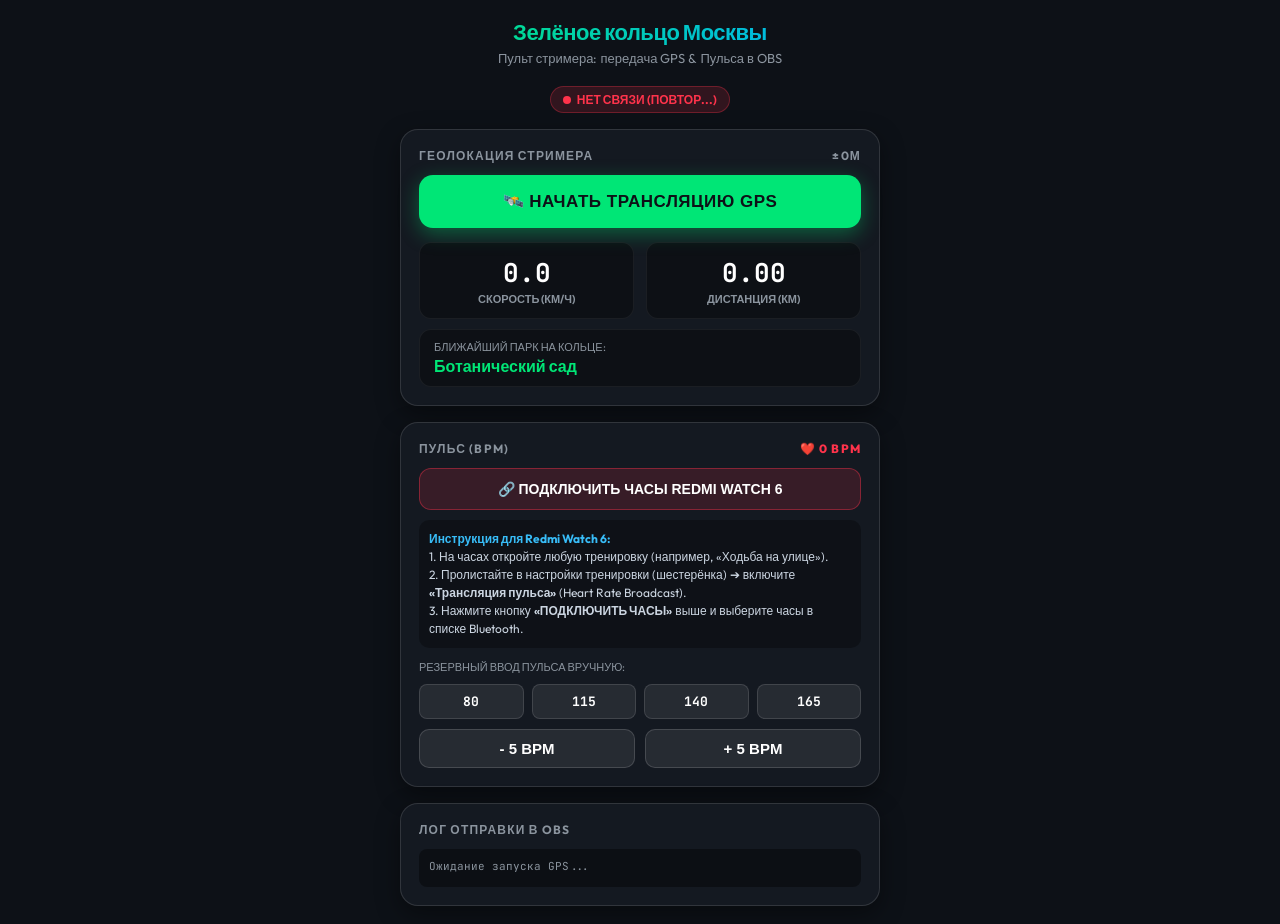
==== mobile.html @ d851f157 "Deploy Moscow Green Ring widget" ====
<!DOCTYPE html>
<html lang="ru">
<head>
  <meta charset="UTF-8">
  <meta name="viewport" content="width=device-width, initial-scale=1.0, maximum-scale=1.0, user-scalable=no">
  <title>Пульт стримера — Зелёное кольцо Москвы</title>
  <link rel="stylesheet" href="css/mobile.css">
</head>
<body>
  <div class="mobile-container">
    
    <header>
      <h1>Зелёное кольцо Москвы</h1>
      <div class="subtitle">Пульт стримера: передача GPS & Пульса в OBS</div>
    </header>

    <!-- Connection Status -->
    <div style="text-align: center;">
      <div id="conn-status" class="connection-pill conn-offline">
        <span class="dot"></span>ПОДКЛЮЧЕНИЕ К ОБС...
      </div>
    </div>

    <!-- GPS Main Card -->
    <section class="card">
      <div class="card-title">
        <span>Геолокация стримера</span>
        <span id="val-accuracy">±0м</span>
      </div>

      <button id="btn-gps-toggle" class="btn-primary">
        🛰️ НАЧАТЬ ТРАНСЛЯЦИЮ GPS
      </button>

      <div class="metrics-grid">
        <div class="metric-box">
          <div id="val-speed" class="metric-val">0.0</div>
          <div class="metric-unit">скорость (км/ч)</div>
        </div>
        <div class="metric-box">
          <div id="val-dist" class="metric-val">0.00</div>
          <div class="metric-unit">дистанция (км)</div>
        </div>
      </div>

      <div class="metric-box" style="margin-top: 10px; text-align: left; padding: 10px 14px;">
        <div style="font-size: 11px; color: var(--text-muted); text-transform: uppercase;">Ближайший парк на кольце:</div>
        <div id="val-park" style="font-size: 16px; font-weight: 700; color: #00e676; margin-top: 2px;">
          Ботанический сад
        </div>
      </div>
    </section>

    <!-- Heart Rate (BPM) Card -->
    <section class="card">
      <div class="card-title">
        <span>Пульс (BPM)</span>
        <span style="color: var(--accent-red); font-weight: 800;">❤️ <span id="val-bpm">0</span> BPM</span>
      </div>

      <button id="btn-ble-connect" class="btn-secondary" style="background: rgba(255, 51, 75, 0.15); border-color: rgba(255, 51, 75, 0.4); color: #fff;">
        🔗 ПОДКЛЮЧИТЬ ЧАСЫ REDMI WATCH 6
      </button>

      <div style="font-size: 12px; color: #cbd5e1; margin-top: 10px; line-height: 1.5; background: rgba(0,0,0,0.3); padding: 10px; border-radius: 10px;">
        <b style="color: #38bdf8;">Инструкция для Redmi Watch 6:</b><br>
        1. На часах откройте любую тренировку (например, «Ходьба на улице»).<br>
        2. Пролистайте в настройки тренировки (шестерёнка) ➔ включите <b>«Трансляция пульса»</b> (Heart Rate Broadcast).<br>
        3. Нажмите кнопку <b>«ПОДКЛЮЧИТЬ ЧАСЫ»</b> выше и выберите часы в списке Bluetooth.
      </div>

      <!-- Quick Manual BPM Controls as backup -->
      <div style="font-size: 11px; color: var(--text-muted); margin-top: 12px; text-transform: uppercase;">
        Резервный ввод пульса вручную:
      </div>
      <div class="bpm-presets">
        <button class="btn-preset" data-bpm="80">80</button>
        <button class="btn-preset" data-bpm="115">115</button>
        <button class="btn-preset" data-bpm="140">140</button>
        <button class="btn-preset" data-bpm="165">165</button>
      </div>

      <div class="bpm-step-row">
        <button id="btn-bpm-minus" class="btn-step">- 5 BPM</button>
        <button id="btn-bpm-plus" class="btn-step">+ 5 BPM</button>
      </div>
    </section>

    <!-- Status Log -->
    <section class="card">
      <div class="card-title">Лог отправки в OBS</div>
      <div id="status-log" class="status-log">Ожидание запуска GPS...</div>
    </section>

  </div>

  <script type="module" src="js/mobile.js"></script>
</body>
</html>
---- css/mobile.css ----
@import url('https://fonts.googleapis.com/css2?family=Outfit:wght@400;600;700;800&family=JetBrains+Mono:wght@500;700&display=swap');

:root {
  --primary-green: #00e676;
  --accent-red: #ff334b;
  --bg-dark: #0d1117;
  --bg-card: rgba(22, 27, 34, 0.95);
  --border-card: rgba(255, 255, 255, 0.12);
  --text-main: #f0f4f8;
  --text-muted: #8b949e;
  --font-main: 'Outfit', sans-serif;
  --font-mono: 'JetBrains Mono', monospace;
}

* {
  box-sizing: border-box;
  margin: 0;
  padding: 0;
  -webkit-tap-highlight-color: transparent;
}

body {
  background-color: var(--bg-dark);
  color: var(--text-main);
  font-family: var(--font-main);
  min-height: 100vh;
  padding: 18px;
  display: flex;
  flex-direction: column;
  align-items: center;
}

.mobile-container {
  width: 100%;
  max-width: 480px;
  display: flex;
  flex-direction: column;
  gap: 16px;
}

header {
  text-align: center;
  margin-bottom: 4px;
}

h1 {
  font-size: 22px;
  font-weight: 800;
  letter-spacing: -0.5px;
  background: linear-gradient(90deg, #00e676, #00b0ff);
  -webkit-background-clip: text;
  -webkit-text-fill-color: transparent;
}

.subtitle {
  font-size: 13px;
  color: var(--text-muted);
  margin-top: 4px;
}

/* Card styles */
.card {
  background: var(--bg-card);
  border: 1px solid var(--border-card);
  border-radius: 18px;
  padding: 18px;
  box-shadow: 0 8px 24px rgba(0,0,0,0.4);
}

.card-title {
  font-size: 12px;
  font-weight: 700;
  letter-spacing: 1.2px;
  text-transform: uppercase;
  color: var(--text-muted);
  margin-bottom: 12px;
  display: flex;
  align-items: center;
  justify-content: space-between;
}

/* Status Indicator */
.connection-pill {
  display: inline-flex;
  align-items: center;
  gap: 6px;
  padding: 5px 12px;
  border-radius: 20px;
  font-size: 12px;
  font-weight: 700;
}
.conn-online {
  background: rgba(0, 230, 118, 0.15);
  color: #00e676;
  border: 1px solid rgba(0, 230, 118, 0.3);
}
.conn-offline {
  background: rgba(255, 51, 75, 0.15);
  color: #ff334b;
  border: 1px solid rgba(255, 51, 75, 0.3);
}
.dot {
  width: 8px;
  height: 8px;
  border-radius: 50%;
  background: currentColor;
}

/* Large Action Buttons */
.btn-primary {
  width: 100%;
  padding: 16px;
  border-radius: 14px;
  border: none;
  font-size: 17px;
  font-weight: 800;
  letter-spacing: 0.5px;
  color: #0d1117;
  background: var(--primary-green);
  cursor: pointer;
  box-shadow: 0 6px 20px rgba(0, 230, 118, 0.35);
  transition: all 0.2s ease;
  display: flex;
  align-items: center;
  justify-content: center;
  gap: 10px;
}

.btn-primary.active {
  background: #ff334b;
  color: #ffffff;
  box-shadow: 0 6px 20px rgba(255, 51, 75, 0.4);
}

.btn-secondary {
  width: 100%;
  padding: 12px;
  border-radius: 12px;
  border: 1px solid rgba(255, 255, 255, 0.18);
  font-size: 14px;
  font-weight: 700;
  color: #ffffff;
  background: rgba(255, 255, 255, 0.08);
  cursor: pointer;
  margin-top: 10px;
  display: flex;
  align-items: center;
  justify-content: center;
  gap: 8px;
}

/* Metrics Grid */
.metrics-grid {
  display: grid;
  grid-template-columns: 1fr 1fr;
  gap: 12px;
  margin-top: 14px;
}

.metric-box {
  background: rgba(0, 0, 0, 0.35);
  border: 1px solid rgba(255, 255, 255, 0.06);
  border-radius: 12px;
  padding: 12px;
  text-align: center;
}

.metric-val {
  font-family: var(--font-mono);
  font-size: 26px;
  font-weight: 700;
  color: #ffffff;
}

.metric-unit {
  font-size: 11px;
  font-weight: 700;
  color: var(--text-muted);
  text-transform: uppercase;
  margin-top: 2px;
}

/* BPM Manual Controls */
.bpm-presets {
  display: grid;
  grid-template-columns: repeat(4, 1fr);
  gap: 8px;
  margin-top: 10px;
}

.btn-preset {
  background: rgba(255, 255, 255, 0.08);
  border: 1px solid rgba(255, 255, 255, 0.12);
  color: #ffffff;
  padding: 8px 4px;
  border-radius: 8px;
  font-family: var(--font-mono);
  font-weight: 700;
  font-size: 13px;
  cursor: pointer;
}

.btn-preset:active {
  background: var(--accent-red);
}

.bpm-step-row {
  display: flex;
  align-items: center;
  gap: 10px;
  margin-top: 10px;
}

.btn-step {
  flex: 1;
  background: rgba(255, 255, 255, 0.08);
  border: 1px solid rgba(255, 255, 255, 0.15);
  color: #ffffff;
  padding: 10px;
  border-radius: 10px;
  font-weight: 700;
  font-size: 15px;
  cursor: pointer;
}

.status-log {
  font-family: var(--font-mono);
  font-size: 11px;
  color: var(--text-muted);
  background: rgba(0, 0, 0, 0.4);
  padding: 10px;
  border-radius: 8px;
  margin-top: 8px;
  min-height: 38px;
  word-break: break-all;
}
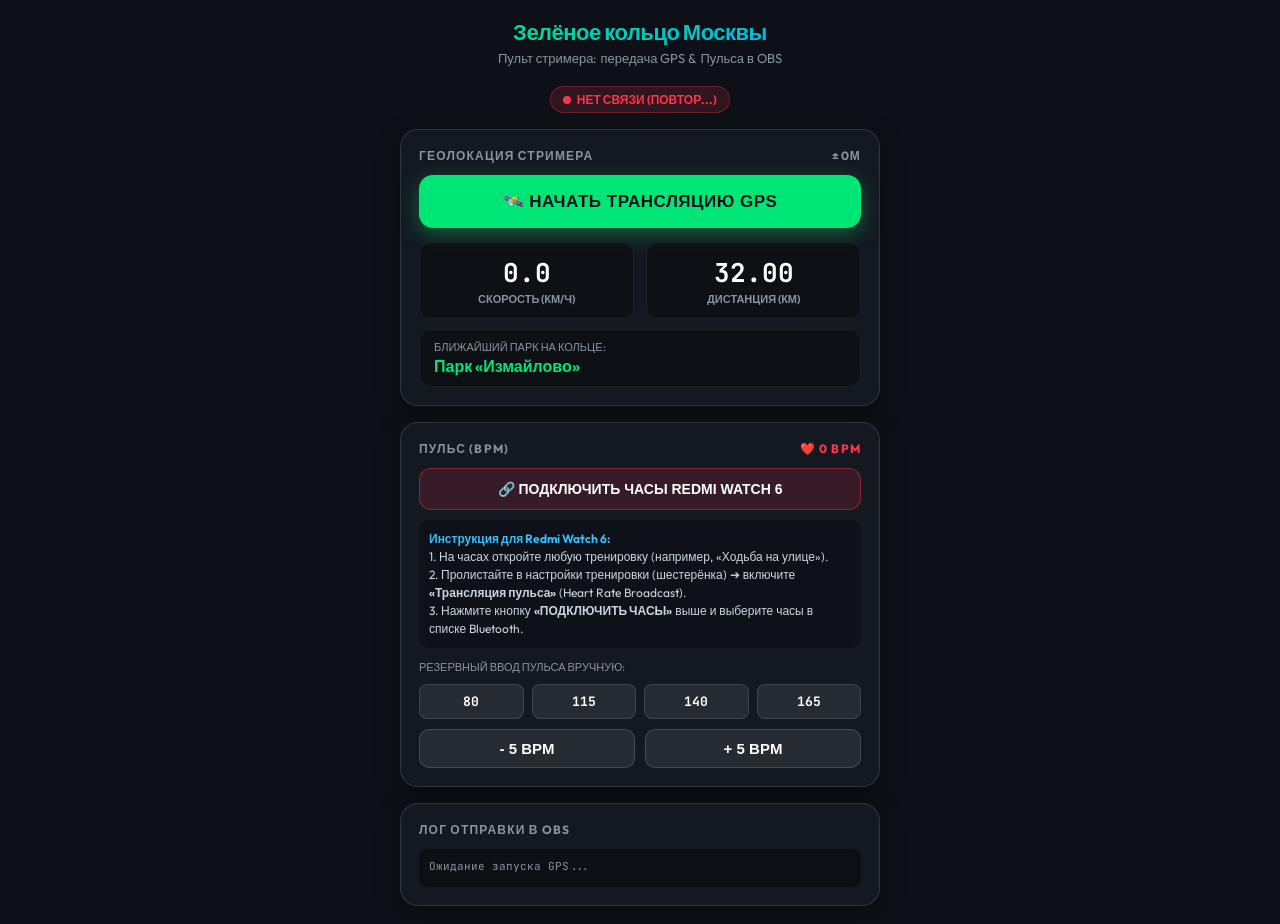
==== commit 7e8e56b3: "Replace BPM with 32km distance tracker and auto GPS accumulation" ====
--- a/mobile.html
+++ b/mobile.html
@@ -38,7 +38,7 @@
           <div class="metric-unit">скорость (км/ч)</div>
         </div>
         <div class="metric-box">
-          <div id="val-dist" class="metric-val">0.00</div>
+          <div id="val-dist" class="metric-val">32.00</div>
           <div class="metric-unit">дистанция (км)</div>
         </div>
       </div>
@@ -46,7 +46,7 @@
       <div class="metric-box" style="margin-top: 10px; text-align: left; padding: 10px 14px;">
         <div style="font-size: 11px; color: var(--text-muted); text-transform: uppercase;">Ближайший парк на кольце:</div>
         <div id="val-park" style="font-size: 16px; font-weight: 700; color: #00e676; margin-top: 2px;">
-          Ботанический сад
+          Парк «Измайлово»
         </div>
       </div>
     </section>
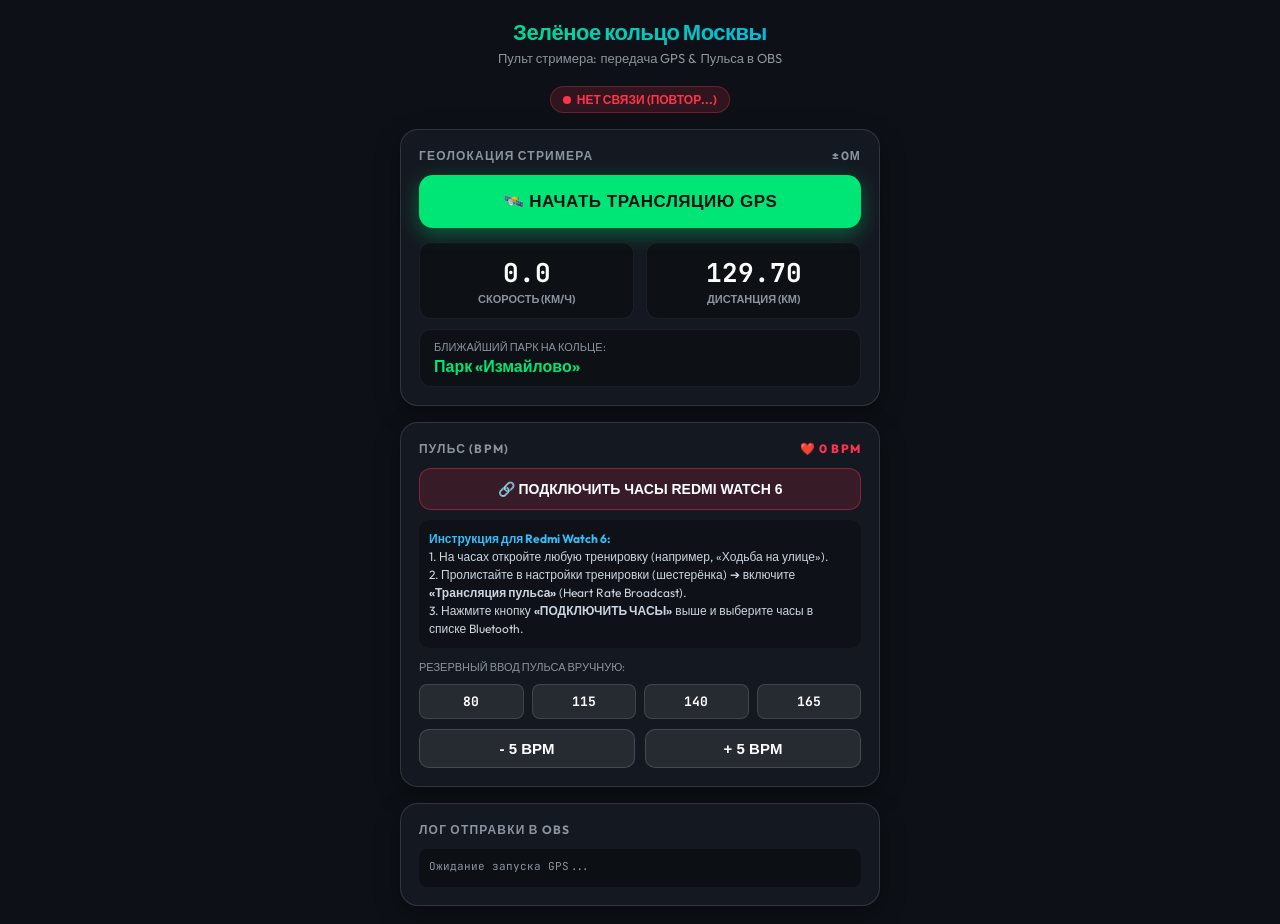
==== commit cb0652c3: "Set widget starting distance to 129.7 km" ====
--- a/mobile.html
+++ b/mobile.html
@@ -38,7 +38,7 @@
           <div class="metric-unit">скорость (км/ч)</div>
         </div>
         <div class="metric-box">
-          <div id="val-dist" class="metric-val">32.00</div>
+          <div id="val-dist" class="metric-val">129.70</div>
           <div class="metric-unit">дистанция (км)</div>
         </div>
       </div>
